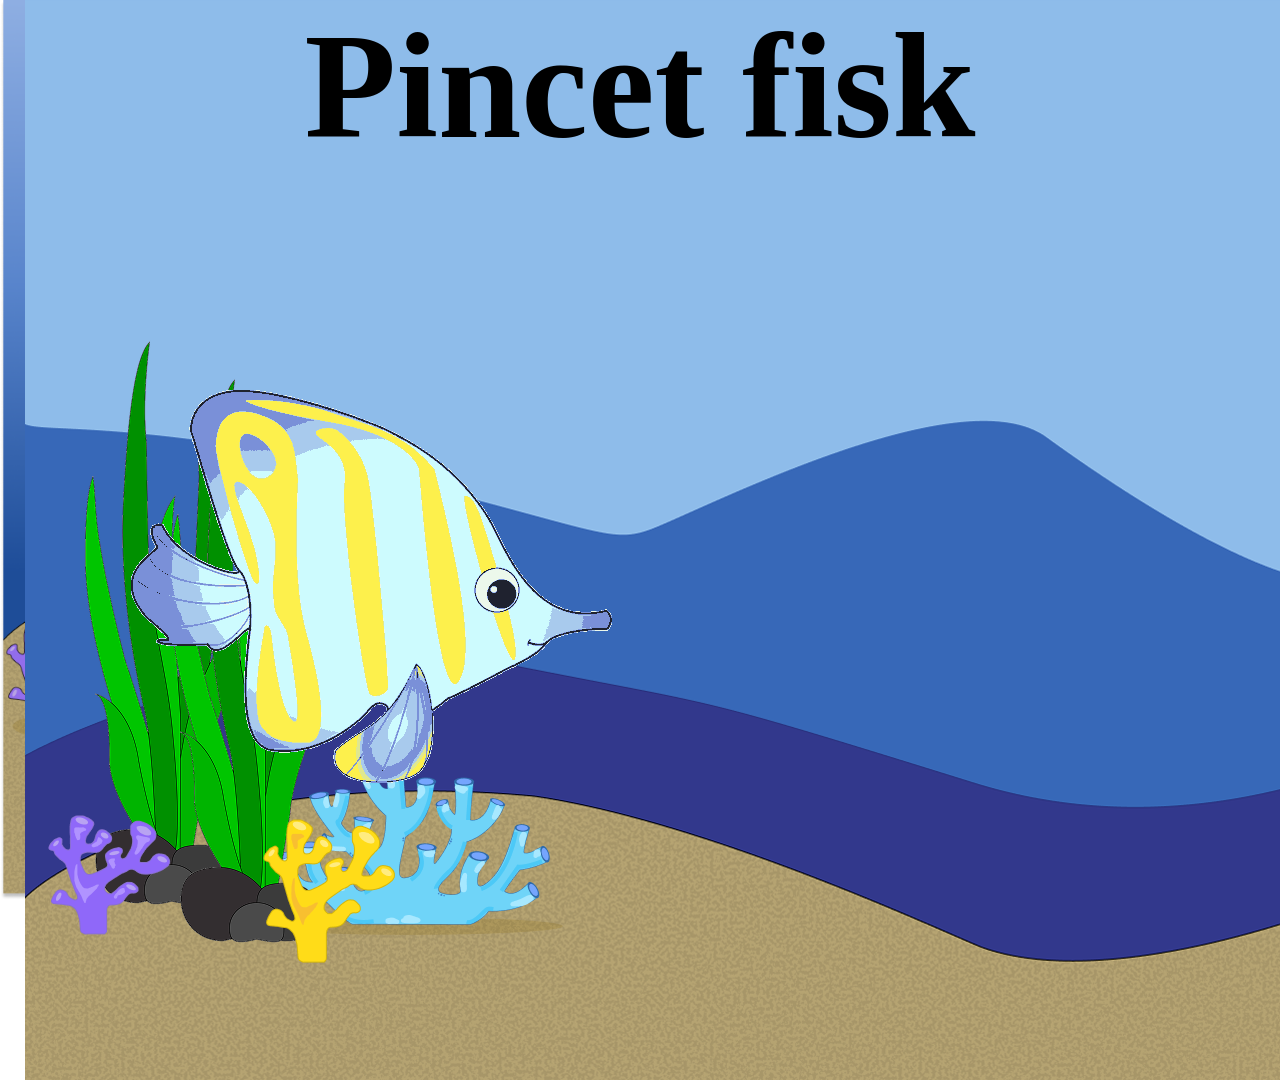
==== infopincetfisk.html @ 2df69717 "opdatering opdatering af koden" ====
<!DOCTYPE html>
<html lang="en">
  <head>
    <meta charset="UTF-8" />
    <meta name="viewport" content="width=device-width, initial-scale=1.0" />
    <title>Info om pincet fisken</title>
    <link rel="stylesheet" href="CSS/style.css" />
  </head>
  <body>
    <div id="ibBaggrund">
      <img src="images/bginfofisk.png" alt="test fisk billede" />
    </div>
    <h2>Pincet fisk</h2>
    <button>
      <img src="images/kryds.png" alt="" />
    </button>
    <div id="ibPincetBillede">
      <img src="images/Fisk-Ida-done-kopi.gif" alt="Pincet fisk" />
    </div>
    <script src="js/js.js"></script>
  </body>
</html>
---- CSS/style.css ----
* {
  margin: 0;
  padding: 0;
  box-sizing: border-box;
}

#scene {
  position: relative;
  width: 100%;
  height: 100vh;
  overflow: hidden;
}

/*
#baggrundBillede {
  position: absolute;
  top: 0;
  left: 0;
  width: 100vw;
  height: 100vh;
  z-index: -1;
}
  */

body {
  background: url("../images/Forsiden\ billede\ til\ VS\ Code.png");
  background-repeat: no-repeat;
  background-size: cover;
  height: 100vh;
  /*  overflow-x: hidden; */
}

/*
 body {
      background: url("images/Forsiden\ billede\ til\ VS\ Code.png") no-repeat;
      background-size: cover;
      margin: 0;
      padding: 0;

      height: 100vh;
      overflow-x: hidden;
    }
*/

#fiskIda img {
  width: 300px;
  height: auto;
  position: relative;
  left: 250px;
  top: 150px;
  animation-name: animationFiskIda;
  animation-duration: 30s;
  animation-iteration-count: infinite;
  animation-timing-function: ease-in-out;
  cursor: pointer;
}

#fiskBenjamin img {
  width: 400px;
  height: auto;
  position: relative;
  left: 800px;
  top: 50px;
  animation-name: animationFiskBenjamin;
  animation-duration: 30s;
  animation-iteration-count: infinite;
  animation-timing-function: ease-in-out;
  cursor: pointer;
}

/*Josephine*/
#fiskJosephine img {
  width: 300px;
  height: auto;
  position: relative;
  left: 1400px;
  bottom: 300px;
  animation-name: animationFiskJosephine1;
  animation-duration: 40s;
  animation-iteration-count: infinite;
  animation-timing-function: ease-in-out;
  cursor: pointer;
}

#fiskJosephine2 img {
  width: 200px;
  height: auto;
  position: relative;
  transform: scaleX(-1);
  left: 100px;
  bottom: 200px;
  animation-name: animationFiskJosephine2;
  animation-duration: 30s;
  animation-iteration-count: infinite;
  animation-timing-function: ease-in-out;
  cursor: pointer;
}

.petj {
  /** classlist add - og hent den i js med classlist add, toggle, remove */
}

#fiskMathilde img {
  width: 350px;
  height: auto;
  position: relative;
  right: 30px;
  bottom: 900px;
  animation-name: animationFiskMathilde;
  animation-duration: 35s;
  animation-iteration-count: infinite;
  animation-timing-function: ease-in-out;
  cursor: pointer;
}

/* Animation lavet af Ida */
@keyframes animationFiskIda {
  from {
    left: -250px;
  }
  to {
    left: 2000px;
  }
}

/* Animation af Benjamin */
@keyframes animationFiskBenjamin {
  from {
    left: 2000px;
  }
  to {
    left: -500px;
  }
}

/*Animation lavet af Josephine*/
@keyframes animationFiskJosephine1 {
  from {
    left: 2500px;
  }
  to {
    left: -400px;
  }
}

@keyframes animationFiskJosephine2 {
  from {
    left: -400px;
  }
  to {
    left: 2200px;
  }
}

@keyframes animationFiskMathilde {
  from {
    right: -2200px;
  }
  to {
    right: 400px;
  }
}

.carousel {
  position: absolute;
  top: 700px;
  left: 50%;
  transform: translateX(-50%);
  margin: 0;
  width: 90%;
  display: flex;
  overflow-x: auto;
  height: 350px;
}

.knapper {
  display: flex;
  align-items: center;
  justify-content: center;
}
.boble img {
  height: 250px;
}

/* skal muligvis bruges senere
.boble {
  width: 250px;
  padding: 1em;
  font-size: 3rem;
  border-radius: 0.2em;
  text-align: center;
  align-content: center;
  background-color: lightblue;
}
*/

/* test af github igen */

#popup {
  display: none;
  position: fixed;
  top: 0;
  left: 0;
  width: 100vw;
  height: 100vh;
  justify-content: center;
  align-items: center;
  z-index: 10;
  cursor: pointer;
}

#popup img {
  max-width: 90vw;
  max-height: 90vh;
  object-fit: contain;
  cursor: pointer;
}

/* left angiver hvor langt til venstre objektet skal starte, man skal have begge til at være ens */

/*Her kommer CSS for info box, lavet i fælleskab af os alle*/

#ibBaggrund {
  position: absolute;
  width: 100vw;
  height: 100vh;
  z-index: -1;
}

h2 {
  font-size: 150px;
  text-align: center;
}
button {
  position: relative;
  left: 1700px;
  top: -250px;
  background-color: transparent;
  border: none;
}
#ibPincetBillede {
  position: relative;
  width: 1000px;
  height: auto;
  left: 100px;
  top: 20px;
}
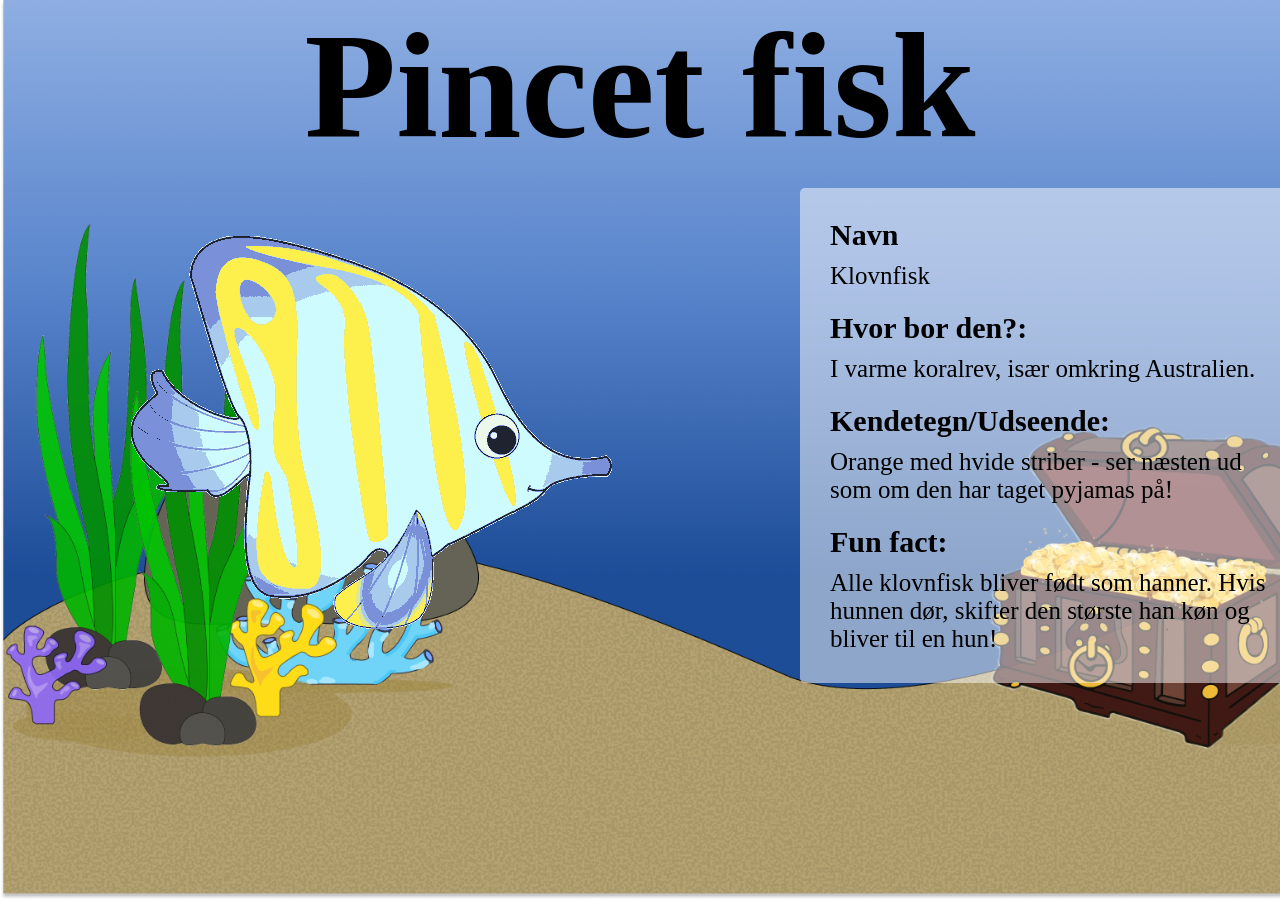
==== commit 80babfcc: "lukkeknap JS lukkeknap, js" ====
--- a/infopincetfisk.html
+++ b/infopincetfisk.html
@@ -7,16 +7,48 @@
     <link rel="stylesheet" href="CSS/style.css" />
   </head>
   <body>
-    <div id="ibBaggrund">
-      <img src="images/bginfofisk.png" alt="test fisk billede" />
-    </div>
-    <h2>Pincet fisk</h2>
-    <button>
-      <img src="images/kryds.png" alt="" />
+    <main id="scene">
+      <h2>Pincet fisk</h2>
+    <button onclick="lukkeKnap()">
+      <img src="images/kryds.png" alt="kryds knap" />
     </button>
-    <div id="ibPincetBillede">
-      <img src="images/Fisk-Ida-done-kopi.gif" alt="Pincet fisk" />
-    </div>
+      <div id="ibPincetBillede">
+        <img src="images/Fisk-Ida-done-kopi.gif" alt="Pincet fisk" />
+      </div>
+
+      <div id="infoboks">
+        <div>
+          <h3>Navn</h3>
+          <p>Klovnfisk</p>
+        </div>
+
+        <br />
+
+        <div>
+          <h3>Hvor bor den?:</h3>
+          <p>I varme koralrev, især omkring Australien.</p>
+        </div>
+
+        <br />
+
+        <div>
+          <h3>Kendetegn/Udseende:</h3>
+          <p>
+            Orange med hvide striber - ser næsten ud som om den har taget
+            pyjamas på!
+          </p>
+        </div>
+
+        <br />
+        <div>
+          <h3>Fun fact:</h3>
+          <p>
+            Alle klovnfisk bliver født som hanner. Hvis hunnen dør, skifter den
+            største han køn og bliver til en hun!
+          </p>
+        </div>
+      </div>
+    </main>
     <script src="js/js.js"></script>
   </body>
 </html>
--- a/CSS/style.css
+++ b/CSS/style.css
@@ -88,7 +88,7 @@
   position: relative;
   transform: scaleX(-1);
   left: 100px;
-  bottom: 200px;
+  bottom: 400px;
   animation-name: animationFiskJosephine2;
   animation-duration: 30s;
   animation-iteration-count: infinite;
@@ -96,9 +96,7 @@
   cursor: pointer;
 }
 
-.petj {
-  /** classlist add - og hent den i js med classlist add, toggle, remove */
-}
+/** classlist add - og hent den i js med classlist add, toggle, remove (Pers ide) */
 
 #fiskMathilde img {
   width: 350px;
@@ -163,7 +161,7 @@
 
 .carousel {
   position: absolute;
-  top: 700px;
+  top: 450px;
   left: 50%;
   transform: translateX(-50%);
   margin: 0;
@@ -179,7 +177,7 @@
   justify-content: center;
 }
 .boble img {
-  height: 250px;
+  height: 200px;
 }
 
 /* skal muligvis bruges senere
@@ -220,24 +218,29 @@
 
 /*Her kommer CSS for info box, lavet i fælleskab af os alle*/
 
+/*
 #ibBaggrund {
   position: absolute;
-  width: 100vw;
+  width: 100wv;
   height: 100vh;
   z-index: -1;
-}
+} 
+  ikke brugbar alligevel */
 
 h2 {
   font-size: 150px;
   text-align: center;
 }
 button {
-  position: relative;
-  left: 1700px;
-  top: -250px;
+  position: absolute;
+  left: 1330px;
+  top: 10px;
   background-color: transparent;
-  border: none;
-}
+  border: transparent;
+  z-index: 5;
+  cursor: pointer;
+}
+
 #ibPincetBillede {
   position: relative;
   width: 1000px;
@@ -245,3 +248,26 @@
   left: 100px;
   top: 20px;
 }
+
+#infoboks {
+  background-color: rgba(255, 255, 255, 0.501);
+  border: 0 transparent;
+  border-radius: 5px;
+  padding: 30px;
+  max-width: 500px;
+  position: relative;
+  top: -470px;
+  left: 800px;
+  font-size: 18px;
+  z-index: 10;
+}
+
+#infoboks h3 {
+  margin-bottom: 10px; /* Justér tallet efter behov */
+  font-size: 30px;
+}
+
+#infoboks p {
+  margin-top: 10px; /* Fjerner evt. ekstra afstand */
+  font-size: 25px;
+}
